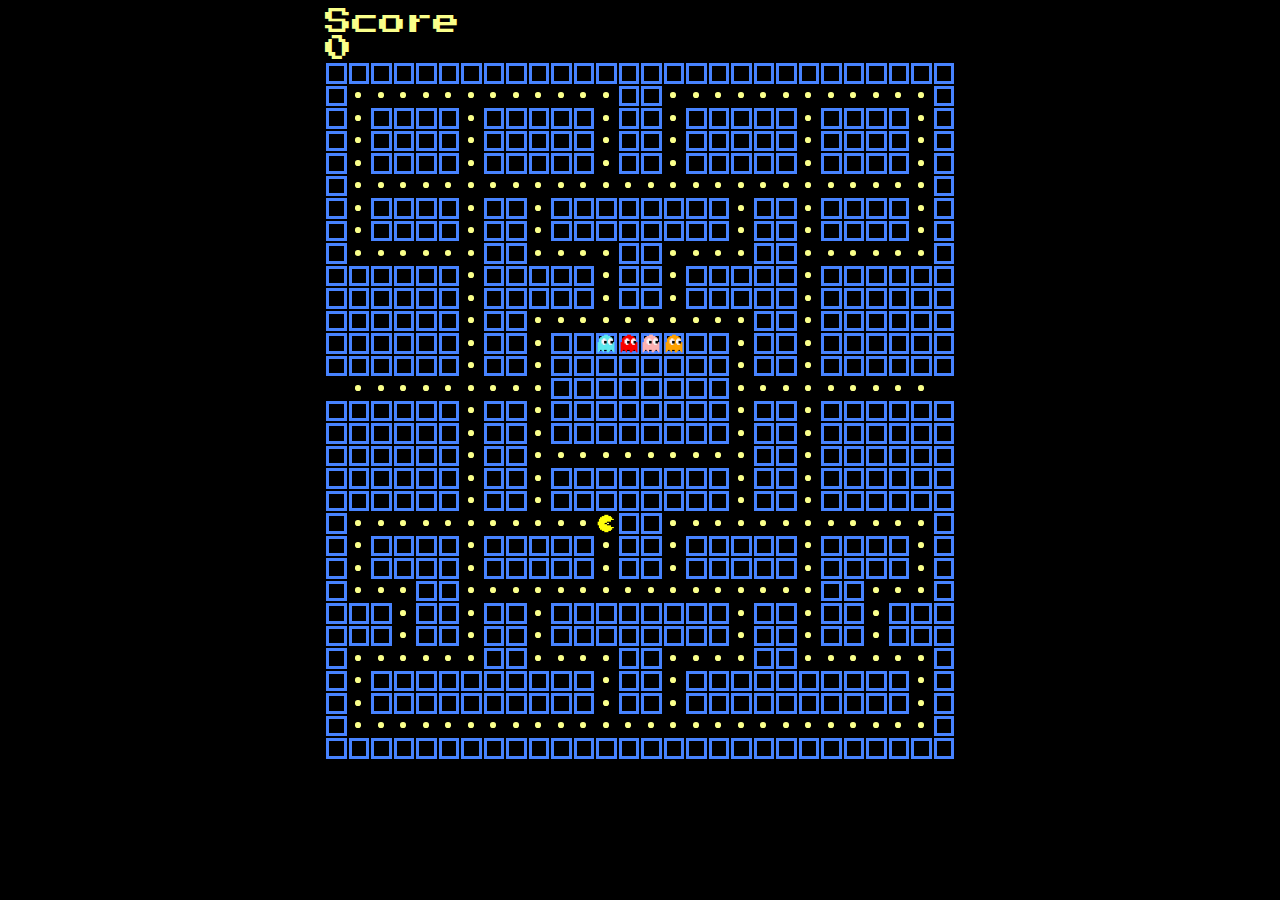
==== game.html @ d6667c78 "Added CSS styling to homepage, win, and loss conditions. Added reset button" ====
<!DOCTYPE html>
<html lang="en">
<head>
  <meta charset="UTF-8">
  <meta http-equiv="X-UA-Compatible" content="IE=edge">
  <meta name="viewport" content="width=device-width, initial-scale=1.0">
  <link rel="stylesheet" type="text/css" href="css/style.css">
  <title>Java-Man</title>
</head>
<body>

  <div class="container">
    <div class ="sidebar">
      <!-- <h1>sidebar</h1> -->
    </div> 
    <div class ="game">
      <div class="game-header">
        <div class="lable">Score</div>
        <div class="score">0</div>
      </div>
      
      <div class ="map">
      </div>
      <div class="overlay">
        <div class ="player" id="player"></div>
  
      </div>
      <div class="game-message">
        <!-- <div class="win-message"> -->
          <h1 class="win-message">You won!</h1>
          <h1 class="game-over">You lost...</h1>
        <!-- </div> -->
        <input class="replay-button" type="button"  value="Play Again?"></input>
      </div>
    </div>   

    

    
    <div class ="sidebar">
      <!-- <h1>sidebar</h1> -->
    </div>   
  </div>

  <script type="text/javascript" src="js/app.js"></script>
</body>
</html>
---- css/style.css ----
@import url('https://fonts.googleapis.com/css2?family=Press+Start+2P&display=swap');


* {
  font-family: 'Press Start 2P', cursive;
  background: #000000;
  color: #faff8a;
}
.welcome {
  display:flex;
  flex-direction: column;
  height:80vmin;
  width: 60vmin;
  justify-content:space-around;
  align-items:center;
  margin:auto;

}
h1{
  font-size: 6vmin;
  background:none;
}
ul {
  font-size: 1.5vmin;
  list-style:none;
}
.subheading, .startbutton {
  font-size:2vmin;
  background: none;
}
.start-button, .replay-button {
  font-size: 2vmin;
  border: solid #faff8a; 
  padding: 1em;
  border-radius: 12px;
}
.body {
  background: #000000;
  color: #faff8a;

}

.container {
  display: flex;
  flex-direction: row;
  justify-content: center;
  z-index: 1;
}
.game {
  display:inline-grid;
  /* flex-direction: column; */
  grid-template-columns: 1f;
  grid-template-rows: 500px 1f;
}
.game-header{
  display:block;
  font-size:3vmin;
}
.map{
  display:grid;
  grid-template-columns: repeat(28,2.5vmin);
  grid-template-rows: repeat(31,2.5vmin);
  /* position: absolute; */
  /* position: relative; */
  background: #000000;
  grid-row-start: 2;
  grid-column-start: 1;
  z-index: 2;
}

.overlay{
  background: none;
  display:grid;
  grid-template-columns: repeat(28,2.5vmin);
  grid-template-rows: repeat(31,2.5vmin);
  /* position: absolute; */
  /* position: relative; */
  align-content:center;
  grid-row-start: 2;
  grid-column-start: 1;
  z-index:3;
}

.game-message {
  background: rgba(0, 0, 0, 0.2);
  display:none;
  align-content:center;
  justify-items:center;
  grid-row-start:2;
  grid-column-start:1;
  z-index:4;
}
.win-message {
  display:none;
  /* align-content:center;
  justify-items:center; */
  background: rgba(0, 0, 0, 0.2);
}
.game-over {
  display:none;
  /* align-content:center;
  justify-items:center;
  grid-row-start:2;
  grid-column-start:1;
  z-index:5; */
  background: rgba(0, 0, 0, 0.2);
}
.wall{
  background:#000000;
  border: solid #4783ff;
  margin: 1px;

}
.top-border {
  border-top: solid #4783ff;
  background:green;
}
.bottom-border {
  border-bottom: solid #4783ff;
}
.right-border {
  border-right: solid #4783ff;
}
.left-border {
  border-left: solid #4783ff;
}

.path{
  background: #000000;
  border: none;
  /* margin -1px; */
}
.dot {
  display: grid;
  /* justify-items: center; */
  /* align-items:center; */
  background: #faff8a;
  border-radius: 50%;
  width: 25%;
  height: 25%;
  margin: 35%;
}



.player {
  background:url('../resources/pac-man.png');
  background-size:contain;
  /* animation: 1s linear 1 moveforward */
}


#ghost {
  background:url('../resources/ghost-sprite.png');
  background-size:contain;
}

#redGhost {
  background:url('../resources/redGhost.png');
  background-size:contain;
}
#blueGhost {
  background:url('../resources/blueGhost.png');
  background-size:contain;
}

#greenGhost {
  background:url('../resources/greenGhost.png');
  background-size:contain;
}

#pinkGhost {
  background:url('../resources/pinkGhost.png');
  background-size:contain;
}

#orangeGhost {
  background:url('../resources/orangeGhost.png');
  background-size:contain;
}

#turquoiseGhost {
  background:url('../resources/turquoiseGhost.png');
  background-size:contain;
}
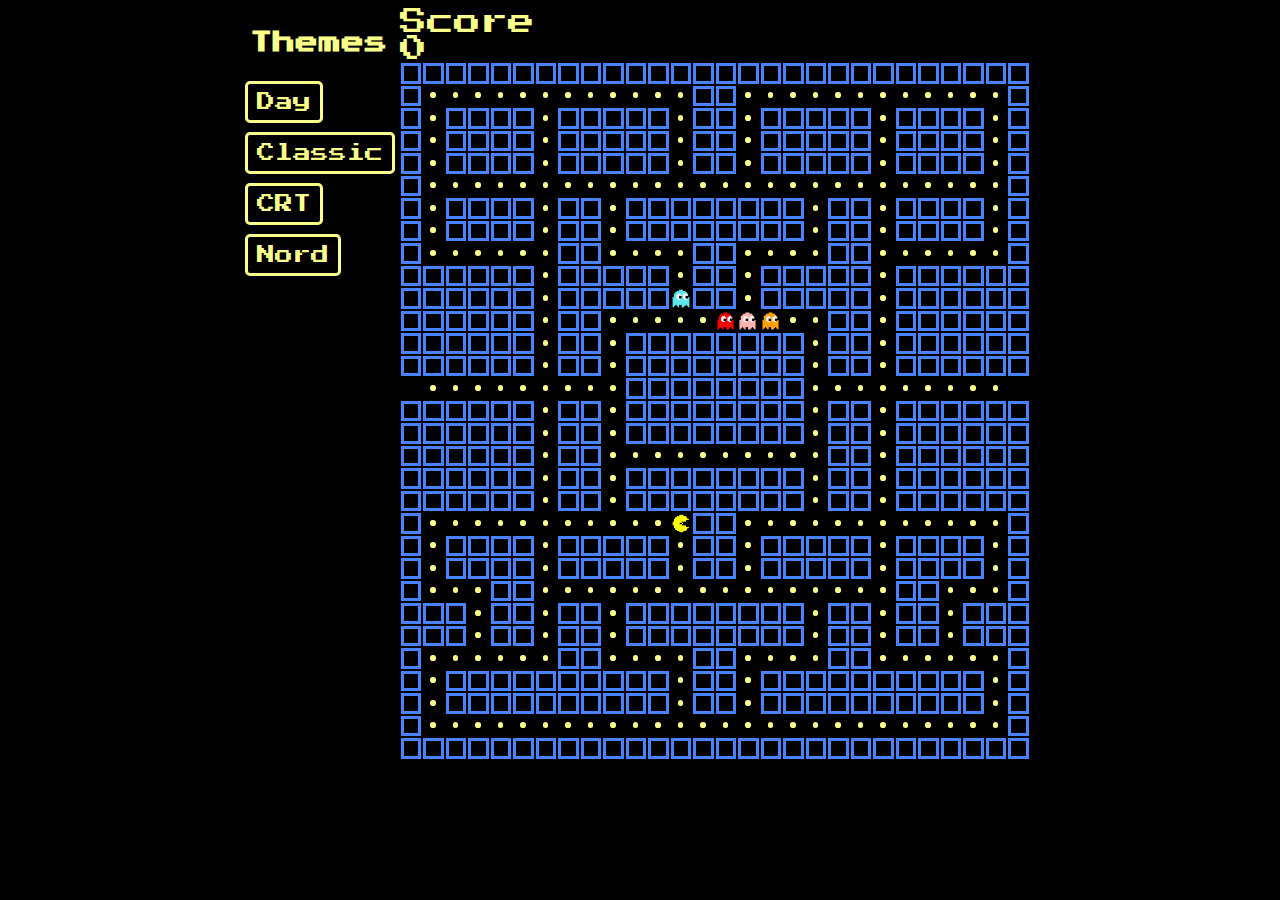
==== commit b9cf991a: "Added theming" ====
--- a/game.html
+++ b/game.html
@@ -11,19 +11,32 @@
 
   <div class="container">
     <div class ="sidebar">
-      <!-- <h1>sidebar</h1> -->
+      <h3>Themes</h3>
+      <ul>
+        <li><input class="theme-bttn" id="inverted" type="button"  value="Day"></input></li>
+        <li><input class="theme-bttn" id="classic"type="button"  value="Classic"></input></li>
+        <li><input class="theme-bttn" id="crt"type="button"  value="CRT"></input> </li>
+        <li><input class="theme-bttn" id="nord"type="button"  value="Nord"></input></li>
+      </ul>
+      
+      
+      
+      
+
+
     </div> 
     <div class ="game">
       <div class="game-header">
         <div class="lable">Score</div>
         <div class="score">0</div>
+
       </div>
       
       <div class ="map">
       </div>
       <div class="overlay">
         <div class ="player" id="player"></div>
-  
+        
       </div>
       <div class="game-message">
         <!-- <div class="win-message"> -->
--- a/css/style.css
+++ b/css/style.css
@@ -1,10 +1,38 @@
 @import url('https://fonts.googleapis.com/css2?family=Press+Start+2P&display=swap');
 
+:root {
+  --bg-color: #000000;
+  --primary-color: #faff8a;
+  --border-color:#4783ff;
+
+}
+[data-theme="inverted"] {
+  --bg-color: #faff8a;
+  --primary-color: #000000;
+  --border-color:#05286d;
+}
+[data-theme="classic"] {
+  --bg-color: #000000;
+  --primary-color: #faff8a;
+  --border-color:#4783ff;
+
+}
+[data-theme="crt"] {
+  --bg-color: #021100;
+  --primary-color: #00ff0d;
+  --border-color:#0fb400;
+}
+
+[data-theme="nord"] {
+  --bg-color: #2E3440;
+  --primary-color: #D8DEE9;
+  --border-color:#81A1C1;
+}
 
 * {
   font-family: 'Press Start 2P', cursive;
-  background: #000000;
-  color: #faff8a;
+  background: var(--bg-color);
+  color: var(--primary-color);
 }
 .welcome {
   display:flex;
@@ -20,23 +48,35 @@
   font-size: 6vmin;
   background:none;
 }
+h3 {
+  font-size:2.5vmin;
+}
 ul {
   font-size: 1.5vmin;
   list-style:none;
 }
+.theme-bttn {
+  font-size:2vmin;
+  border: solid var(--primary-color);
+  padding: 1vmin;
+  border-radius: 5px;
+  margin:.5vmin;
+  margin-left: -5vmin;
+
+}
 .subheading, .startbutton {
   font-size:2vmin;
   background: none;
 }
 .start-button, .replay-button {
   font-size: 2vmin;
-  border: solid #faff8a; 
+  border: solid var(--primary-color); 
   padding: 1em;
   border-radius: 12px;
 }
 .body {
-  background: #000000;
-  color: #faff8a;
+  background:var(--bg-color);
+  color: var(--primary-color);
 
 }
 
@@ -62,7 +102,7 @@
   grid-template-rows: repeat(31,2.5vmin);
   /* position: absolute; */
   /* position: relative; */
-  background: #000000;
+  background:var(--bg-color);
   grid-row-start: 2;
   grid-column-start: 1;
   z-index: 2;
@@ -106,8 +146,8 @@
   background: rgba(0, 0, 0, 0.2);
 }
 .wall{
-  background:#000000;
-  border: solid #4783ff;
+  background:var(--bg-color);
+  border: solid var(--border-color);
   margin: 1px;
 
 }
@@ -126,7 +166,7 @@
 }
 
 .path{
-  background: #000000;
+  background:var(--bg-color);
   border: none;
   /* margin -1px; */
 }
@@ -134,7 +174,7 @@
   display: grid;
   /* justify-items: center; */
   /* align-items:center; */
-  background: #faff8a;
+  background: var(--primary-color);
   border-radius: 50%;
   width: 25%;
   height: 25%;
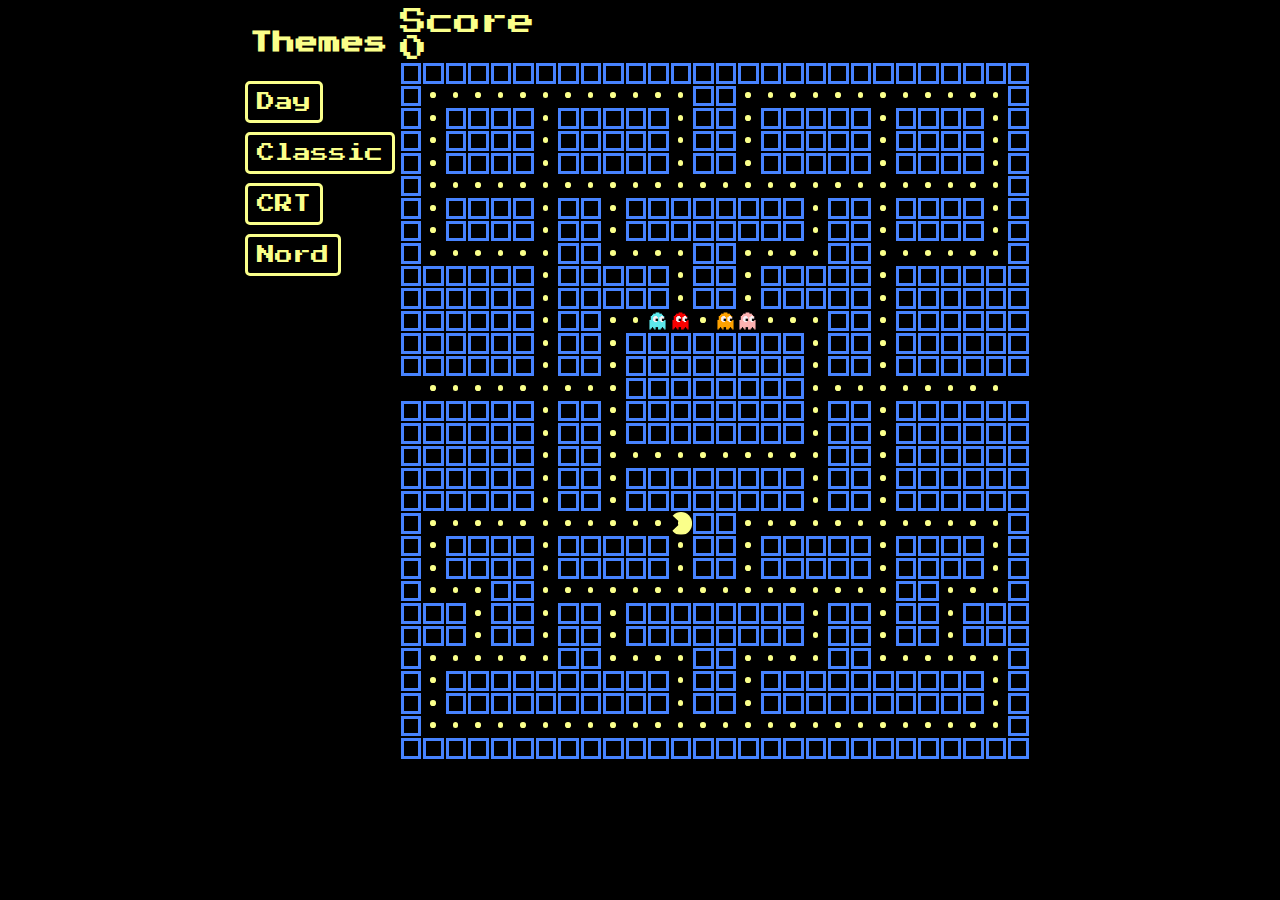
==== commit d7b5430b: "Removed unused code and updated README." ====
--- a/game.html
+++ b/game.html
@@ -8,7 +8,6 @@
   <title>Java-Man</title>
 </head>
 <body>
-
   <div class="container">
     <div class ="sidebar">
       <h3>Themes</h3>
@@ -18,20 +17,12 @@
         <li><input class="theme-bttn" id="crt"type="button"  value="CRT"></input> </li>
         <li><input class="theme-bttn" id="nord"type="button"  value="Nord"></input></li>
       </ul>
-      
-      
-      
-      
-
-
     </div> 
     <div class ="game">
       <div class="game-header">
         <div class="lable">Score</div>
         <div class="score">0</div>
-
       </div>
-      
       <div class ="map">
       </div>
       <div class="overlay">
@@ -39,22 +30,14 @@
         
       </div>
       <div class="game-message">
-        <!-- <div class="win-message"> -->
           <h1 class="win-message">You won!</h1>
           <h1 class="game-over">You lost...</h1>
-        <!-- </div> -->
         <input class="replay-button" type="button"  value="Play Again?"></input>
       </div>
-    </div>   
-
-    
-
-    
+    </div>     
     <div class ="sidebar">
-      <!-- <h1>sidebar</h1> -->
     </div>   
   </div>
-
   <script type="text/javascript" src="js/app.js"></script>
 </body>
 </html>--- a/css/style.css
+++ b/css/style.css
@@ -184,10 +184,20 @@
 
 
 .player {
-  background:url('../resources/pac-man.png');
-  background-size:contain;
-  /* animation: 1s linear 1 moveforward */
-}
+  /* background:url('../resources/pac-man.png'); */
+  /* clip-path: circle(50%); */
+  border-radius: 50%;
+  /* clip-path:circle(50%); */
+  background-color: var(--primary-color);
+  background-size:contain;
+  clip-path: polygon(50% 0%, 67% 0, 100% 0, 100% 100%, 61% 100%, 0 100%, 0 94%, 48% 49%, 0 4%, 0 0);
+  animation-name: chomp;
+  animation-duration: .5s;
+  animation-iteration-count: infinite;
+  /* transform: rotate(90deg); */
+
+}
+
 
 
 #ghost {
@@ -223,3 +233,22 @@
   background:url('../resources/turquoiseGhost.png');
   background-size:contain;
 }
+
+@keyframes chomp {
+  0% {
+    clip-path: (50% 0%, 67% 0, 100% 0, 100% 100%, 61% 100%, 0 100%, 0 94%, 48% 49%, 0 4%, 0 0);
+  }
+  25% {
+    clip-path: polygon(50% 0%, 67% 0, 100% 0, 100% 100%, 61% 100%, 0 100%, 0 71%, 48% 49%, 0 27%, 0 0);
+
+  }
+  50% {
+    clip-path: polygon(50% 0%, 67% 0, 100% 0, 100% 100%, 61% 100%, 0 100%, 0 45%, 48% 49%, 0 50%, 0 0);
+  }
+  75% {
+    clip-path: polygon(50% 0%, 67% 0, 100% 0, 100% 100%, 61% 100%, 0 100%, 0 71%, 48% 49%, 0 27%, 0 0);
+  }
+  100% {
+    clip-path: polygon(50% 0%, 67% 0, 100% 0, 100% 100%, 61% 100%, 0 100%, 0 94%, 48% 49%, 0 4%, 0 0);
+  }
+}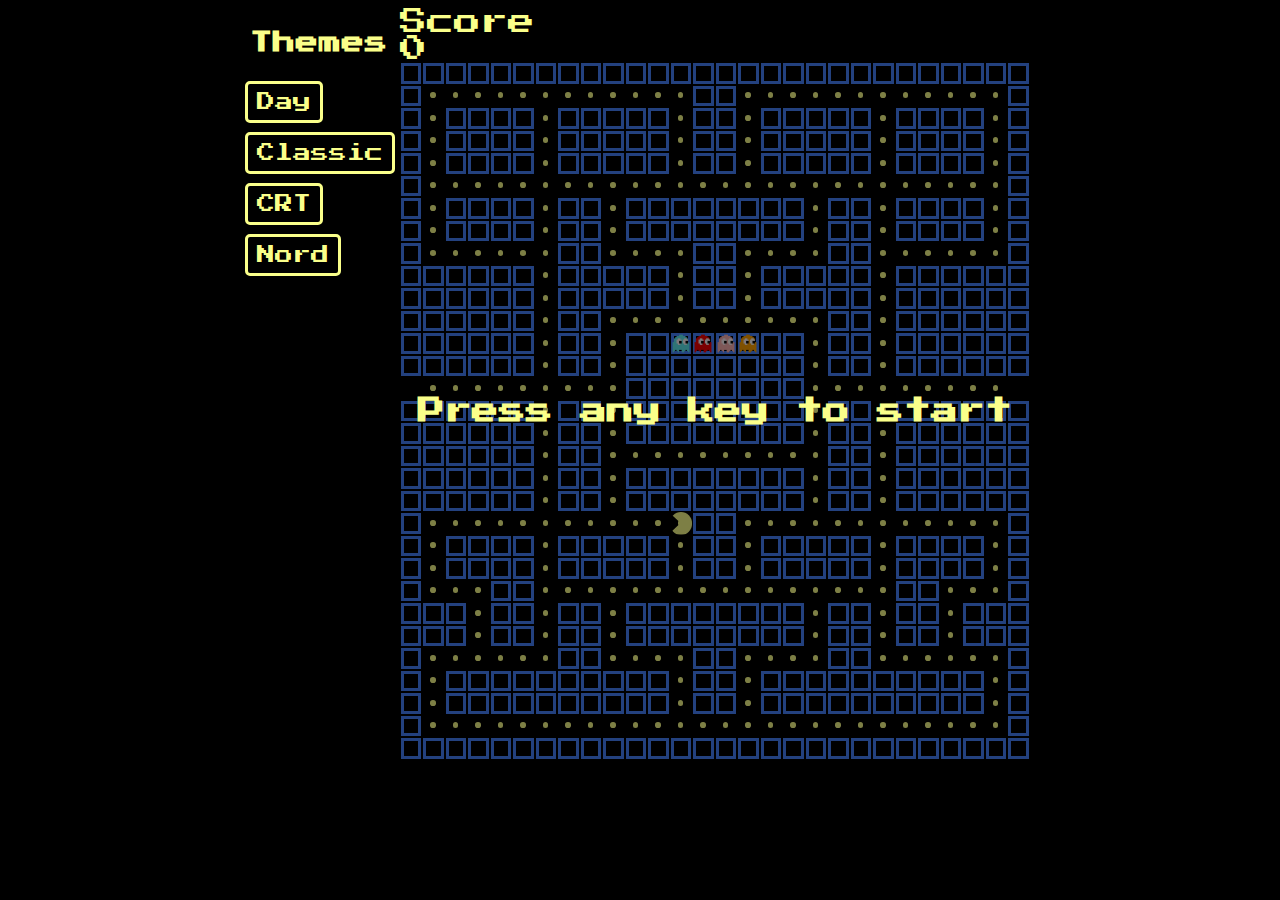
==== commit 0518ef80: "Added sound effects" ====
--- a/game.html
+++ b/game.html
@@ -30,6 +30,7 @@
         
       </div>
       <div class="game-message">
+          <h1 class="new-game">Press any key to start</h1>
           <h1 class="win-message">You won!</h1>
           <h1 class="game-over">You lost...</h1>
         <input class="replay-button" type="button"  value="Play Again?"></input>
--- a/css/style.css
+++ b/css/style.css
@@ -74,6 +74,9 @@
   padding: 1em;
   border-radius: 12px;
 }
+.replay-button {
+  display:none;
+}
 .body {
   background:var(--bg-color);
   color: var(--primary-color);
@@ -100,8 +103,6 @@
   display:grid;
   grid-template-columns: repeat(28,2.5vmin);
   grid-template-rows: repeat(31,2.5vmin);
-  /* position: absolute; */
-  /* position: relative; */
   background:var(--bg-color);
   grid-row-start: 2;
   grid-column-start: 1;
@@ -113,8 +114,6 @@
   display:grid;
   grid-template-columns: repeat(28,2.5vmin);
   grid-template-rows: repeat(31,2.5vmin);
-  /* position: absolute; */
-  /* position: relative; */
   align-content:center;
   grid-row-start: 2;
   grid-column-start: 1;
@@ -122,28 +121,24 @@
 }
 
 .game-message {
-  background: rgba(0, 0, 0, 0.2);
-  display:none;
+  background: rgba(0, 0, 0, 0.5);
+  display:grid;
   align-content:center;
   justify-items:center;
   grid-row-start:2;
   grid-column-start:1;
   z-index:4;
 }
+
+.new-game {
+  display:grid;
+  font-size:3vmin;
+}
 .win-message {
   display:none;
-  /* align-content:center;
-  justify-items:center; */
-  background: rgba(0, 0, 0, 0.2);
 }
 .game-over {
   display:none;
-  /* align-content:center;
-  justify-items:center;
-  grid-row-start:2;
-  grid-column-start:1;
-  z-index:5; */
-  background: rgba(0, 0, 0, 0.2);
 }
 .wall{
   background:var(--bg-color);
@@ -184,17 +179,13 @@
 
 
 .player {
-  /* background:url('../resources/pac-man.png'); */
-  /* clip-path: circle(50%); */
   border-radius: 50%;
-  /* clip-path:circle(50%); */
   background-color: var(--primary-color);
   background-size:contain;
   clip-path: polygon(50% 0%, 67% 0, 100% 0, 100% 100%, 61% 100%, 0 100%, 0 94%, 48% 49%, 0 4%, 0 0);
   animation-name: chomp;
   animation-duration: .5s;
   animation-iteration-count: infinite;
-  /* transform: rotate(90deg); */
 
 }
 
@@ -251,4 +242,65 @@
   100% {
     clip-path: polygon(50% 0%, 67% 0, 100% 0, 100% 100%, 61% 100%, 0 100%, 0 94%, 48% 49%, 0 4%, 0 0);
   }
-}+}
+
+@keyframes chomp-up {
+  0% {
+    clip-path: polygon(50% 50%, 86% 0, 100% 0, 100% 57%, 100% 100%, 43% 100%, 0 100%, 0 56%, 0 0, 6% 0);
+  }
+
+  25% {
+    clip-path: polygon(51% 50%, 70% 0, 100% 0, 100% 57%, 100% 100%, 43% 100%, 0 100%, 0 56%, 0 0, 26% 0);
+  }
+  50% {
+    clip-path: polygon(51% 50%, 43% 0, 100% 0, 100% 57%, 100% 100%, 43% 100%, 0 100%, 0 56%, 0 0, 50% 0);
+  }
+  75% {
+    clip-path: polygon(51% 50%, 70% 0, 100% 0, 100% 57%, 100% 100%, 43% 100%, 0 100%, 0 56%, 0 0, 26% 0);
+  }
+  100% {
+    clip-path: polygon(50% 50%, 86% 0, 100% 0, 100% 57%, 100% 100%, 43% 100%, 0 100%, 0 56%, 0 0, 6% 0);
+  }
+}
+
+
+@keyframes chomp-down {
+  0% {
+    clip-path: polygon(51% 0, 68% 0, 100% 0, 100% 100%, 93% 100%, 50% 50%, 7% 100%, 0 100%, 0 0, 39% 0);
+  }
+
+  25% {
+    clip-path: polygon(51% 0, 68% 0, 100% 0, 100% 100%, 93% 100%, 50% 50%, 7% 100%, 0 100%, 0 0, 39% 0);
+  }
+  50% {
+    clip-path: polygon(51% 0, 68% 0, 100% 0, 100% 100%, 46% 100%, 50% 50%, 54% 100%, 0 100%, 0 0, 39% 0);
+  }
+  75% {
+    clip-path: polygon(51% 0, 68% 0, 100% 0, 100% 100%, 93% 100%, 50% 50%, 7% 100%, 0 100%, 0 0, 39% 0);
+  }
+  100% {
+    clip-path: polygon(51% 0, 68% 0, 100% 0, 100% 100%, 93% 100%, 50% 50%, 7% 100%, 0 100%, 0 0, 39% 0);
+  }
+}
+
+
+
+@keyframes chomp-right {
+  0% {
+    clip-path: polygon(51% 0, 68% 0, 100% 0, 100% 10%, 50% 50%, 100% 91%, 100% 100%, 16% 100%, 0 100%, 0 0);
+  }
+
+  25% {
+    clip-path: polygon(51% 0, 68% 0, 100% 0, 100% 39%, 53% 52%, 100% 68%, 100% 100%, 16% 100%, 0 100%, 0 0);
+  }
+  50% {
+    clip-path: polygon(51% 0, 68% 0, 100% 0, 100% 53%, 53% 52%, 100% 51%, 100% 100%, 16% 100%, 0 100%, 0 0);
+  }
+  75% {
+    clip-path: polygon(51% 0, 68% 0, 100% 0, 100% 39%, 53% 52%, 100% 68%, 100% 100%, 16% 100%, 0 100%, 0 0);
+  }
+  100% {
+    clip-path: polygon(51% 0, 68% 0, 100% 0, 100% 10%, 50% 50%, 100% 91%, 100% 100%, 16% 100%, 0 100%, 0 0);
+  }
+}
+
